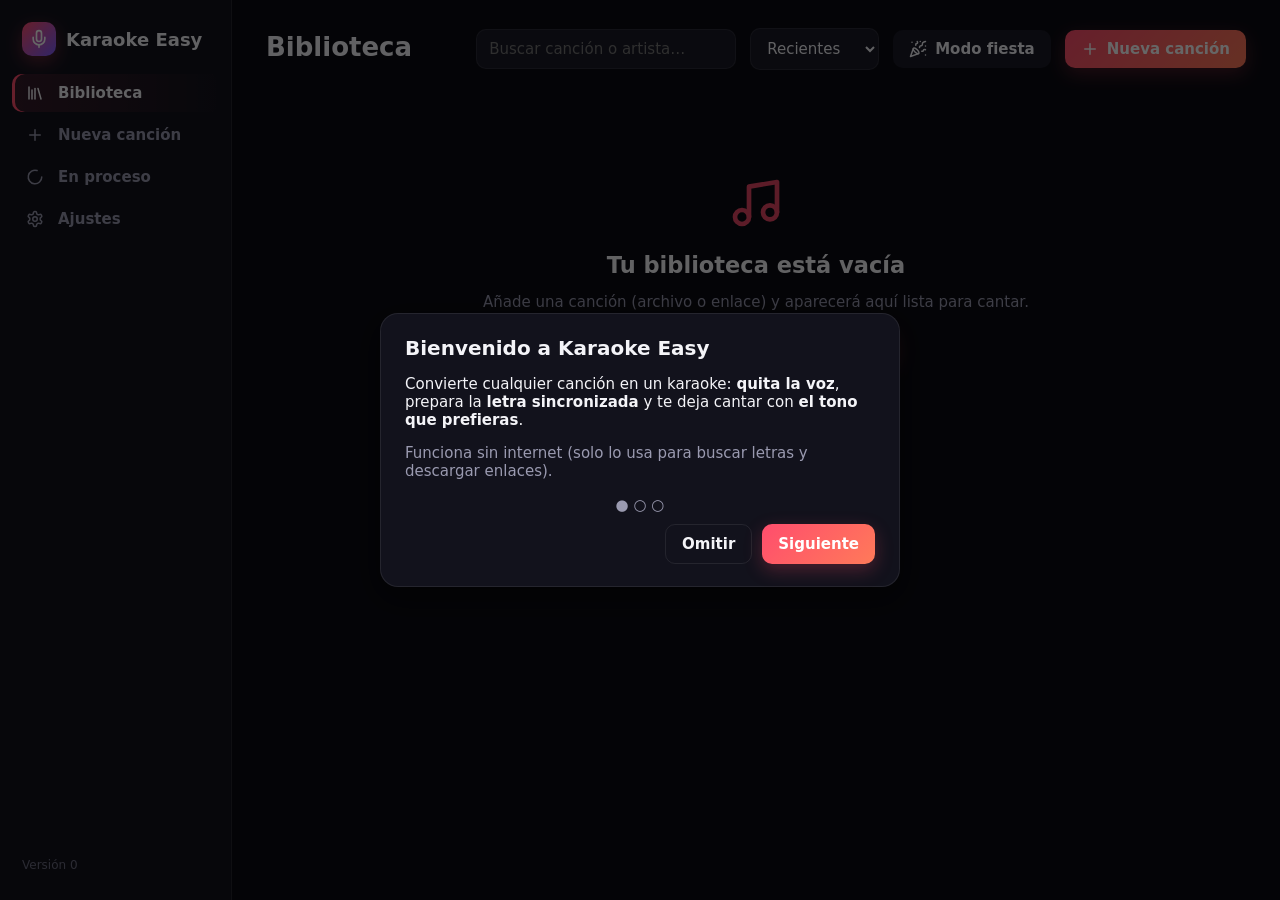
==== ui/index.html @ d0eaf3d7 "Cambio de tono con ffmpeg/rubberband en paralelo (segundos, sin archivos rotos), editor de sincronía" ====
<!doctype html>
<html lang="es">
<head>
<meta charset="utf-8">
<meta name="viewport" content="width=device-width,initial-scale=1">
<title>Karaoke Easy</title>
<link rel="stylesheet" href="style.css">
</head>
<body>
<div class="app">
  <aside class="side">
    <div class="logo"><div class="mark"><i data-icon="mic" data-size="20"></i></div><span class="lbl">Karaoke Easy</span></div>
    <nav class="nav">
      <button data-view="library" class="on"><span class="ico"><i data-icon="library"></i></span><span class="lbl">Biblioteca</span></button>
      <button data-view="new"><span class="ico"><i data-icon="plus"></i></span><span class="lbl">Nueva canción</span></button>
      <button data-view="jobs"><span class="ico"><i data-icon="loader-circle"></i></span><span class="lbl">En proceso</span><span class="badge" id="jobsBadge" hidden>0</span></button>
      <button data-view="settings"><span class="ico"><i data-icon="settings"></i></span><span class="lbl">Ajustes</span></button>
    </nav>
    <div class="update" id="updateBox"></div>
    <div class="foot">Versión <span id="ver">—</span></div>
  </aside>

  <main>
    <!-- BIBLIOTECA -->
    <section class="view on" id="v-library">
      <div class="head">
        <div class="grow"><h1>Biblioteca</h1><p class="sub" id="libCount"></p></div>
        <input class="field search" id="libSearch" placeholder="Buscar canción o artista…">
        <select class="field" id="libSort"><option value="recent">Recientes</option><option value="title">Título A–Z</option><option value="artist">Artista A–Z</option></select>
        <button class="btn" id="partyBtn" title="Cantar varias canciones seguidas"><i data-icon="party-popper"></i> Modo fiesta</button>
        <button class="btn pri" data-go="new"><i data-icon="plus"></i> Nueva canción</button>
      </div>
      <div class="tabs" id="libTabs"></div>
      <div class="grid" id="libGrid"></div>
      <div class="empty" id="libEmpty" hidden>
        <div class="big"><i data-icon="music" data-size="56"></i></div><h2>Tu biblioteca está vacía</h2>
        <p>Añade una canción (archivo o enlace) y aparecerá aquí lista para cantar.</p>
        <button class="btn pri" data-go="new"><i data-icon="plus"></i> Añadir mi primera canción</button>
      </div>
    </section>

    <!-- NUEVA CANCIÓN -->
    <section class="view" id="v-new">
      <div class="head"><div class="grow"><h1>Nueva canción</h1><p class="sub">Arrastra archivos, elígelos o pega enlaces. Puedes añadir varias a la vez.</p></div></div>
      <div class="drop" id="drop">
        <div class="big"><i data-icon="upload" data-size="46"></i></div>
        <h2>Arrastra aquí tus canciones</h2>
        <div class="sub">MP3, MP4, WAV, M4A, FLAC… o <u>haz clic para elegir</u></div>
      </div>
      <div class="or">o pega enlaces (uno por línea)</div>
      <div class="row"><textarea class="field links" id="links" placeholder="https://www.youtube.com/watch?v=…"></textarea></div>
      <div class="row" style="margin-top:8px"><button class="btn sm" id="addLinks">Añadir enlaces</button><input class="field" id="pathIn" placeholder="…o ruta de archivo" style="flex:1;display:none"></div>
      <div class="queue" id="queue"></div>

      <details class="adv" id="adv">
        <summary>Opciones</summary>
        <div class="opts">
          <div class="opt"><label>Tono del karaoke</label>
            <div class="stepper"><button class="btn sm" id="stDown">−</button><span class="v" id="stV">Original</span><button class="btn sm" id="stUp">+</button></div>
            <div class="sub" style="font-size:12px">También puedes cambiarlo en vivo al cantar.</div></div>
          <div class="opt"><label>Idioma de la letra</label>
            <select class="field" id="optLang"><option value="">Automático</option><option value="es">Español</option><option value="en">Inglés</option><option value="pt">Portugués</option><option value="it">Italiano</option><option value="fr">Francés</option><option value="de">Alemán</option></select></div>
          <div class="opt"><label>Video</label>
            <label class="switch"><input type="checkbox" id="optVideoBg" checked> Usar el video original de fondo</label>
            <label class="switch" style="margin-top:8px"><input type="checkbox" id="optGuide" checked> Incluir pista con voz en el MP4</label></div>
        </div>
        <div class="opt" id="lyrOpt" style="padding-bottom:16px"><label>Letra (opcional — si la dejas vacía se busca sola)</label>
          <div class="row"><input class="field" id="lyArtist" placeholder="Artista" style="flex:1"><input class="field" id="lyTitle" placeholder="Canción" style="flex:1"><button class="btn sm" id="lySearch">Buscar letra</button></div>
          <div class="lyrres" id="lyRes"></div>
          <textarea class="field lyr" id="lyText" placeholder="…o pega aquí la letra" style="margin-top:8px"></textarea>
          <div class="sub" style="font-size:12px" id="lyNote">Solo se aplica cuando procesas una sola canción.</div>
        </div>
      </details>
      <div class="banner" id="needModels" hidden><i data-icon="circle-alert"></i> <span>Antes de crear karaokes hay que descargar los componentes de procesamiento (una sola vez).</span> <button class="btn sm pri" data-go="settings">Ir a Ajustes</button></div>
      <div class="cta"><button class="btn ghost" id="clearQ">Vaciar</button><button class="btn pri" id="create" disabled>Crear karaoke</button></div>
    </section>

    <!-- EN PROCESO -->
    <section class="view" id="v-jobs">
      <div class="head"><div class="grow"><h1>En proceso</h1><p class="sub">Puedes seguir usando la app mientras se preparan tus canciones.</p></div>
        <button class="btn ghost sm" id="clearJobs">Limpiar terminados</button></div>
      <div class="jobs" id="jobsList"></div>
      <div class="empty" id="jobsEmpty"><div class="big"><i data-icon="sparkles" data-size="52"></i></div><h2>Nada en proceso</h2><p>Las canciones que añadas aparecerán aquí mientras se preparan.</p>
        <button class="btn pri" data-go="new"><i data-icon="plus"></i> Nueva canción</button></div>
    </section>

    <!-- AJUSTES -->
    <section class="view" id="v-settings">
      <div class="head"><div class="grow"><h1>Ajustes</h1></div></div>
      <div class="settings">
        <div class="set"><div class="t">Carpeta de salida<span id="sOutTxt">Donde se guardan los videos y pistas</span></div>
          <input class="field" id="sOut" style="width:340px"><button class="btn sm" id="sOutPick">Elegir…</button><button class="btn sm" id="sOutOpen">Abrir</button></div>
        <div class="set"><div class="t">Idioma por defecto de la letra<span>Automático detecta el idioma de cada canción</span></div>
          <select class="field" id="sLang"><option value="">Automático</option><option value="es">Español</option><option value="en">Inglés</option><option value="pt">Portugués</option><option value="it">Italiano</option><option value="fr">Francés</option><option value="de">Alemán</option></select></div>
        <div class="set"><div class="t">Calidad del video<span>720p crea archivos más livianos y más rápido</span></div>
          <select class="field" id="sQuality"><option value="1080">1080p</option><option value="720">720p</option></select></div>
        <div class="set"><div class="t">Video original de fondo<span>Si la canción es un video, usarlo (desenfocado) como fondo</span></div>
          <label class="switch"><input type="checkbox" id="sVideoBg"></label></div>
        <div class="set"><div class="t">Pista con voz en el MP4<span>Segunda pista de audio para reproductores externos</span></div>
          <label class="switch"><input type="checkbox" id="sGuide"></label></div>
        <div class="set"><div class="t">Descargas de YouTube: usar la sesión de mi navegador<span>Si YouTube pide “verificar que no eres un robot”. Ten YouTube abierto con tu cuenta en ese navegador. Firefox es el más compatible.</span></div>
          <select class="field" id="sCookies"><option value="">No usar</option><option value="firefox">Firefox</option><option value="edge">Edge</option><option value="chrome">Chrome</option><option value="brave">Brave</option></select></div>
        <div class="set"><div class="t">Tema<span>Claro u oscuro</span></div>
          <select class="field" id="sTheme"><option value="dark">Oscuro</option><option value="light">Claro</option></select></div>
        <div class="set"><div class="t">Componentes de procesamiento<span id="sModels">Comprobando…</span>
            <div class="pbar" id="mBar" style="margin-top:8px;display:none"><i></i></div></div>
          <button class="btn sm" id="sModelsBtn" hidden><i data-icon="download" data-size="15"></i> Descargar (≈1,2 GB)</button></div>
        <div class="set"><div class="t">Diagnóstico<span>Registro de lo que hace el programa, para reportar problemas</span></div>
          <button class="btn sm" id="sDiag">Ver registro</button><button class="btn sm" id="sDiagCopy">Copiar</button></div>
        <div class="set"><div class="t">Acerca de<span id="sAbout">Karaoke Easy</span></div><button class="btn sm" id="sUpd">Buscar actualizaciones</button></div>
      </div>
    </section>
  </main>
</div>

<!-- REPRODUCTOR -->
<div id="player">
  <div id="stage"><video id="bgvideo" muted playsinline preload="auto"></video></div>
  <div id="ptitle"><h1 id="t1"></h1><h2 id="t2"></h2></div>
  <canvas id="notes"></canvas>
  <div id="scoreBox"><div class="sub">Puntuación</div><b id="scoreV">0</b><span id="scoreHint"></span></div>
  <div id="recTag"><span class="recdot"></span> Grabando <span id="recTime">0:00</span></div>
  <div id="lyrics"><div id="wait"></div><div id="dots"></div><div class="line" id="L0"></div><div class="line next" id="L1"></div></div>
  <div id="ptop"><button class="pb" id="back"><i data-icon="arrow-left"></i> Biblioteca</button>
    <span class="partyTag" id="partyTag" hidden><i data-icon="party-popper" data-size="14"></i> <span id="partyPos"></span></span>
    <button class="pb" id="partySkip" hidden title="Siguiente canción"><i data-icon="skip-forward"></i></button>
    <span style="flex:1"></span>
    <button class="pb" id="styleBtn" title="Estilo de la letra"><i data-icon="type"></i></button>
    <button class="pb" id="screen2Btn" title="Letra en una segunda pantalla (TV o proyector)"><i data-icon="monitor"></i></button><button class="pb" id="listBtn" title="Lista de versos (L)"><i data-icon="list-music"></i> Letra</button><button class="pb" id="editBtn" title="Ajustar sincronía (E)"><i data-icon="pencil"></i> Ajustar</button><button class="pb" id="fsBtn" title="Pantalla completa (F)"><i data-icon="maximize"></i></button></div>
  <div id="edit">
    <div class="ehead"><b><i data-icon="pencil" data-size="15"></i> Ajustar sincronía</b><span id="editInfo" class="einfo">sin cambios</span><button class="pb ic" id="editClose" title="Cerrar (E)"><i data-icon="x" data-size="15"></i></button></div>
    <div class="ecur"><small>Verso actual</small><div id="eCurTxt">—</div></div>
    <div class="erow"><span>Este verso</span><button class="pb" id="eLm" title="Antes (,)">−0,05 s</button><button class="pb" id="eLp" title="Después (.)">+0,05 s</button></div>
    <div class="erow"><span>Toda la letra</span><button class="pb" id="eAm" title="Antes (Shift+,)">−0,05 s</button><button class="pb" id="eAp" title="Después (Shift+.)">+0,05 s</button></div>
    <button class="pb etap" id="eTap" title="Enter">↵ Aquí empieza el verso siguiente</button>
    <p class="ehint">Reproduce la canción y pulsa <kbd>Enter</kbd> justo cuando empiece cada verso. O usa los botones <b>−/+</b> en la lista de la derecha.</p>
    <div class="erow"><button class="pb pri" id="saveBtn"><i data-icon="save" data-size="14"></i> Guardar</button><button class="pb" id="undoBtn"><i data-icon="undo-2" data-size="14"></i> Deshacer</button></div>
  </div>
  <div id="side"><div class="shead"><h3>Letra</h3><button class="pb ic" id="sideClose" title="Ocultar (L)"><i data-icon="x" data-size="15"></i></button></div><div id="lineList"></div></div>
  <div id="stylePop" class="pop">
    <label>Tamaño de la letra</label><input type="range" id="lyrSize" min="70" max="150" value="100">
    <label>Tipografía</label><select class="field" id="lyrFont">
      <option value="">Moderna</option><option value="Georgia, 'Times New Roman', serif">Clásica</option>
      <option value="Bahnschrift, 'Arial Narrow', sans-serif">Condensada</option><option value="'Comic Sans MS', 'Segoe Print', cursive">Divertida</option>
      <option value="Consolas, 'Courier New', monospace">Máquina de escribir</option></select>
    <label>Color al cantar</label><div class="swatches" id="lyrColors"></div>
  </div>
  <div id="result"><div class="nbox"><div class="sub">Tu puntuación</div><div class="bigscore" id="resScore">0</div><h2 id="resMsg"></h2>
    <div class="row" style="justify-content:center;gap:10px"><button class="btn pri" id="resAgain"><i data-icon="rotate-ccw"></i> Otra vez</button><button class="btn" id="resClose">Cerrar</button></div></div></div>
  <div id="nextUp"><div class="nbox">
    <div class="sub">Siguiente canción</div><h1 id="nuTitle"></h1><h2 id="nuArtist"></h2>
    <div class="ring"><span id="nuCount">8</span></div>
    <div class="row" style="justify-content:center;gap:10px"><button class="btn pri" id="nuGo"><i data-icon="play"></i> Cantar ahora</button>
      <button class="btn" id="nuSkip"><i data-icon="skip-forward"></i> Saltar</button><button class="btn ghost" id="nuEnd">Terminar fiesta</button></div>
  </div></div>
  <div id="pbar">
    <div id="seekwrap"><div id="marks"></div><div id="ab"></div><input id="seek" type="range" min="0" max="1000" value="0" step="1"></div>
    <div class="prow">
      <button class="pb" id="play" title="Reproducir / pausa (Espacio)"></button>
      <span id="time">0:00 / 0:00</span>
      <div class="grp" title="Volumen de la voz original (V)"><label><i data-icon="mic" data-size="15"></i> Voz</label><input id="voice" type="range" min="0" max="100" value="0" style="width:130px"><span class="val" id="voiceV">0 %</span></div>
      <div class="grp" title="Tono (+ / −)"><label><i data-icon="music-2" data-size="15"></i> Tono</label><button class="pb" id="pDown">−</button><span class="val" id="pitchV">0</span><button class="pb" id="pUp">+</button></div>
      <div class="grp" title="Velocidad ([ / ])"><label><i data-icon="gauge" data-size="15"></i> Velocidad</label><button class="pb" id="sDown">−</button><span class="val" id="speedV">100 %</span><button class="pb" id="sUp">+</button></div>
      <div class="grp" title="Repetir tramo: A inicio, B fin, Esc quita"><label><i data-icon="repeat" data-size="15"></i></label><button class="pb" id="aBtn">A</button><button class="pb" id="bBtn">B</button><button class="pb" id="abClear" title="Quitar tramo"><i data-icon="x" data-size="15"></i></button></div>
      <div class="grp"><label><i data-icon="volume-2" data-size="15"></i></label><input id="vol" type="range" min="0" max="100" value="100" style="width:90px"></div>
    </div>
    <div class="prow" style="margin-top:8px">
      <div class="grp" title="Tu micrófono por los parlantes, con eco (usa audífonos para evitar acoples)">
        <button class="pb" id="micBtn"><i data-icon="mic-off" data-size="15"></i> Micrófono</button>
        <label>Vol</label><input id="micVol" type="range" min="0" max="150" value="90" style="width:80px">
        <label title="Más bajo = ignora más ruido de fondo (puntuación)">Sensib.</label><input id="micSens" type="range" min="0" max="100" value="50" style="width:70px" title="Sensibilidad del micrófono para la puntuación: bájala si detecta ruido">
        <label>Eco</label><input id="echo" type="range" min="0" max="100" value="35" style="width:80px"></div>
      <button class="pb" id="scoreBtn" title="Línea de notas y puntuación de afinación (necesita el micrófono)"><i data-icon="award" data-size="15"></i> Puntuación</button>
      <button class="pb" id="recBtn" title="Grabar tu interpretación (pista + tu voz)"><i data-icon="circle-dot" data-size="15"></i> Grabar</button>
    </div>
    <div id="help">Espacio play/pausa · V voz · ↑↓ volumen de voz · ←→ ±5 s · +/− tono · [ ] velocidad · A/B repetir · F pantalla completa · L letra · E ajustar · Esc salir</div>
  </div>
</div>
<div id="loading"><div class="spin"></div><span id="loadingTxt">Cargando…</span></div>
<div id="splash"><div class="mark big"><i data-icon="mic" data-size="44"></i></div><h1>Karaoke Easy</h1><div class="spin"></div><p id="splashTxt">Iniciando…</p></div>
<div class="modal" id="modal"><div class="box"><h2 id="mTitle"></h2><div id="mBody"></div><div class="cta" id="mBtns"></div></div></div>
<div id="toasts"></div>
<script src="icons.js"></script>
<script src="app.js"></script>
<script src="player.js"></script>
</body>
</html>
---- ui/style.css ----
:root{
  --bg:#0b0b12;--panel:#12121c;--panel2:#191926;--line:#ffffff14;--txt:#f4f4f8;--mut:#9a9ab0;--dim:#6b6b80;
  --acc:#ff4d6d;--acc2:#7c5cff;--ok:#2ecc8f;--warn:#ffb547;--err:#ff5b5b;
  --hue:330;--sung:hsl(calc(var(--hue) + 180) 95% 62%);
  --r:14px;--sh:0 10px 30px #0007;
  font-synthesis:none;color-scheme:dark;
}
:root[data-theme="light"]{--bg:#f4f4f8;--panel:#ffffff;--panel2:#eef0f5;--line:#0000001a;--txt:#15151e;--mut:#5c5c70;--dim:#8a8a9c;--sh:0 10px 30px #0002;color-scheme:light}
*{box-sizing:border-box}
html,body{margin:0;height:100%;background:var(--bg);color:var(--txt);font-family:"Segoe UI Variable","Segoe UI",system-ui,-apple-system,Roboto,Arial,sans-serif;font-size:15px;overflow:hidden;user-select:none}
input,textarea,select,button{font:inherit;color:inherit}
input,textarea,select{user-select:text}
a{color:var(--acc)}
::-webkit-scrollbar{width:10px;height:10px}::-webkit-scrollbar-thumb{background:#ffffff22;border-radius:10px;border:2px solid transparent;background-clip:padding-box}
.app{display:grid;grid-template-columns:232px 1fr;height:100%}
/* ---------- barra lateral ---------- */
.side{background:var(--panel);border-right:1px solid var(--line);display:flex;flex-direction:column;padding:18px 12px}
.logo{display:flex;align-items:center;gap:10px;font-weight:800;font-size:18px;padding:4px 10px 18px}
.logo .mark{width:34px;height:34px;border-radius:10px;background:linear-gradient(135deg,var(--acc),var(--acc2));display:grid;place-items:center;font-size:18px;box-shadow:0 6px 18px #ff4d6d55}
.nav{display:flex;flex-direction:column;gap:4px}
.nav button{all:unset;display:flex;align-items:center;gap:12px;padding:10px 12px;border-radius:10px;color:var(--mut);cursor:pointer;font-weight:600;transition:background .15s,color .15s}
.nav button:hover{background:var(--panel2);color:var(--txt)}
.nav button.on{background:linear-gradient(90deg,#ff4d6d26,transparent);color:var(--txt);box-shadow:inset 3px 0 0 var(--acc)}
.nav .ico{width:22px;text-align:center;font-size:17px}
.badge{margin-left:auto;background:var(--acc);color:#fff;border-radius:20px;font-size:12px;padding:1px 8px;min-width:22px;text-align:center}
.side .foot{margin-top:auto;color:var(--dim);font-size:12px;padding:10px}
.update{display:none;margin:10px 4px;padding:10px 12px;border-radius:10px;background:#7c5cff22;border:1px solid #7c5cff55;font-size:13px;cursor:pointer}
/* ---------- vistas ---------- */
main{overflow:auto;position:relative}
.view{display:none;padding:28px 34px 60px;max-width:1400px;margin:0 auto;animation:fade .2s ease}
.view.on{display:block}
@keyframes fade{from{opacity:0;transform:translateY(4px)}to{opacity:1;transform:none}}
h1{font-size:26px;margin:0}
.sub{color:var(--mut);margin:4px 0 0}
.head{display:flex;align-items:center;gap:14px;flex-wrap:wrap;margin-bottom:22px}
.head .grow{flex:1}
.btn{border:0;border-radius:10px;padding:10px 16px;font-weight:700;cursor:pointer;background:var(--panel2);transition:transform .08s,filter .15s,background .15s;display:inline-flex;align-items:center;gap:8px}
.btn:hover{filter:brightness(1.15)}.btn:active{transform:scale(.98)}
.btn.pri{background:linear-gradient(135deg,var(--acc),#ff7a59);color:#fff;box-shadow:0 6px 18px #ff4d6d40}
.btn.ghost{background:transparent;border:1px solid var(--line)}
.btn.sm{padding:6px 11px;font-size:13px;border-radius:8px}
.btn:disabled{opacity:.45;cursor:default;filter:none}
.field{background:var(--panel2);border:1px solid var(--line);border-radius:10px;padding:10px 12px;outline:none;transition:border .15s}
.field:focus{border-color:var(--acc)}
.search{min-width:260px}
/* ---------- biblioteca ---------- */
.grid{display:grid;grid-template-columns:repeat(auto-fill,minmax(210px,1fr));gap:18px}
.card{background:var(--panel);border-radius:var(--r);overflow:hidden;cursor:pointer;position:relative;transition:transform .15s,box-shadow .15s;border:1px solid var(--line)}
.card:hover{transform:translateY(-3px);box-shadow:var(--sh)}
.cover{aspect-ratio:16/10;background-size:cover;background-position:center;position:relative;display:grid;place-items:center}
.cover .ini{font-size:42px;font-weight:900;color:#ffffffd0;text-shadow:0 4px 18px #0006}
.cover .playo{position:absolute;inset:0;display:grid;place-items:center;background:#0006;opacity:0;transition:opacity .15s}
.card:hover .playo{opacity:1}
.playo span{width:54px;height:54px;border-radius:50%;background:var(--acc);display:grid;place-items:center;font-size:22px;box-shadow:0 6px 20px #0008;color:#fff}
.meta{padding:12px 14px}
.meta b{display:block;white-space:nowrap;overflow:hidden;text-overflow:ellipsis}
.meta span{color:var(--mut);font-size:13px;white-space:nowrap;overflow:hidden;text-overflow:ellipsis;display:block}
.chips{display:flex;gap:6px;margin-top:8px}
.chip{font-size:12px;background:var(--panel2);border-radius:6px;padding:2px 8px;color:var(--mut)}
.more{position:absolute;top:8px;right:8px;width:30px;height:30px;border-radius:8px;background:#000a;border:0;color:#fff;cursor:pointer;opacity:0;transition:opacity .15s}
.card:hover .more{opacity:1}
.menu{position:fixed;z-index:50;background:var(--panel2);border:1px solid var(--line);border-radius:10px;box-shadow:var(--sh);padding:6px;min-width:190px}
.menu button{all:unset;display:block;width:100%;box-sizing:border-box;padding:8px 12px;border-radius:7px;cursor:pointer}
.menu button:hover{background:#ffffff14}
.empty{text-align:center;padding:70px 20px;color:var(--mut)}
.empty .big{font-size:58px;margin-bottom:10px}
.empty h2{color:var(--txt);margin:0 0 6px}
/* ---------- nueva canción ---------- */
.drop{border:2px dashed #ffffff30;border-radius:18px;padding:44px 20px;text-align:center;cursor:pointer;transition:border-color .15s,background .15s;background:var(--panel)}
.drop:hover,.drop.over{border-color:var(--acc);background:#ff4d6d0d}
.drop .big{font-size:46px}
.drop h2{margin:6px 0 4px}
.or{display:flex;align-items:center;gap:12px;color:var(--dim);margin:18px 0}
.or::before,.or::after{content:"";flex:1;height:1px;background:var(--line)}
.links{width:100%;min-height:74px;resize:vertical}
.queue{display:flex;flex-direction:column;gap:8px;margin:18px 0}
.qi{display:flex;align-items:center;gap:12px;background:var(--panel);border:1px solid var(--line);border-radius:10px;padding:10px 12px}
.qi .n{flex:1;overflow:hidden;text-overflow:ellipsis;white-space:nowrap}
.qi .x{border:0;background:transparent;color:var(--mut);cursor:pointer;font-size:16px}
details.adv{background:var(--panel);border:1px solid var(--line);border-radius:var(--r);padding:4px 16px;margin:14px 0}
details.adv summary{cursor:pointer;padding:12px 0;font-weight:700;list-style:none}
details.adv summary::before{content:"▸ ";color:var(--mut)}details.adv[open] summary::before{content:"▾ "}
.opts{display:grid;grid-template-columns:repeat(auto-fit,minmax(260px,1fr));gap:16px;padding:6px 0 16px}
.opt label{display:block;color:var(--mut);font-size:13px;margin-bottom:6px}
.stepper{display:flex;align-items:center;gap:8px}
.stepper .v{min-width:90px;text-align:center;font-weight:700}
.switch{display:flex;align-items:center;gap:10px;cursor:pointer}
.switch input{appearance:none;width:42px;height:24px;border-radius:20px;background:#ffffff26;position:relative;cursor:pointer;transition:background .15s;margin:0}
.switch input::after{content:"";position:absolute;top:3px;left:3px;width:18px;height:18px;border-radius:50%;background:#fff;transition:left .15s}
.switch input:checked{background:var(--acc)}.switch input:checked::after{left:21px}
.lyr{width:100%;min-height:120px;resize:vertical;font-family:inherit}
.lyrres{display:flex;flex-direction:column;gap:6px;margin-top:8px;max-height:200px;overflow:auto}
.lyrres button{all:unset;padding:8px 10px;border-radius:8px;background:var(--panel2);cursor:pointer;font-size:13px}
.lyrres button:hover{outline:1px solid var(--acc)}
.cta{display:flex;justify-content:flex-end;gap:10px;margin-top:10px}
/* ---------- en proceso ---------- */
.jobs{display:flex;flex-direction:column;gap:14px}
.job{background:var(--panel);border:1px solid var(--line);border-radius:var(--r);padding:16px 18px}
.job .top{display:flex;align-items:center;gap:12px}
.job .top .t{flex:1;min-width:0}
.job .top b{display:block;white-space:nowrap;overflow:hidden;text-overflow:ellipsis}
.job .top span{color:var(--mut);font-size:13px}
.steps{display:flex;align-items:center;margin:16px 0 12px}
.st{display:flex;flex-direction:column;align-items:center;gap:6px;flex:0 0 auto;width:96px;font-size:12px;color:var(--dim);text-align:center}
.st .dot{width:22px;height:22px;border-radius:50%;border:2px solid #ffffff30;display:grid;place-items:center;font-size:11px;transition:all .25s}
.st.done{color:var(--mut)}.st.done .dot{background:var(--ok);border-color:var(--ok);color:#002}
.st.cur{color:var(--txt);font-weight:700}.st.cur .dot{border-color:var(--acc);box-shadow:0 0 0 4px #ff4d6d33;animation:pulse 1.4s infinite}
@keyframes pulse{50%{box-shadow:0 0 0 8px #ff4d6d11}}
.conn{flex:1;height:2px;background:#ffffff1f;margin-bottom:22px;min-width:12px}.conn.done{background:var(--ok)}
.pbar{height:8px;border-radius:8px;background:#ffffff14;overflow:hidden}
.pbar i{display:block;height:100%;width:0;background:linear-gradient(90deg,var(--acc),var(--acc2));transition:width .6s ease;border-radius:8px}
.pinfo{display:flex;justify-content:space-between;color:var(--mut);font-size:13px;margin-top:8px}
.job.done .pbar i{background:var(--ok)}.job.error .pbar i{background:var(--err)}
.state{font-size:12px;border-radius:20px;padding:3px 10px;background:var(--panel2);color:var(--mut)}
.state.done{background:#2ecc8f22;color:var(--ok)}.state.error{background:#ff5b5b22;color:var(--err)}.state.running{background:#ff4d6d22;color:var(--acc)}
.errmsg{color:var(--err);font-size:13px;margin-top:10px}
pre.log{background:#0006;border-radius:10px;padding:10px;max-height:220px;overflow:auto;font-size:12px;color:var(--mut);white-space:pre-wrap;user-select:text}
/* ---------- ajustes ---------- */
.settings{display:flex;flex-direction:column;gap:14px;max-width:760px}
.set{background:var(--panel);border:1px solid var(--line);border-radius:var(--r);padding:16px 18px;display:flex;align-items:center;gap:16px}
.set .t{flex:1}.set .t span{display:block;color:var(--mut);font-size:13px;margin-top:2px}
.row{display:flex;gap:8px;align-items:center}
/* ---------- toast ---------- */
#toasts{position:fixed;right:20px;bottom:20px;display:flex;flex-direction:column;gap:10px;z-index:100}
.toast{background:var(--panel2);border:1px solid var(--line);border-left:4px solid var(--acc);border-radius:10px;padding:12px 16px;box-shadow:var(--sh);min-width:260px;max-width:380px;animation:fade .2s}
.toast.ok{border-left-color:var(--ok)}.toast.err{border-left-color:var(--err)}
/* ---------- reproductor ---------- */
#player{position:fixed;inset:0;z-index:40;display:none;background:#07070c;color:#fff}
#player.on{display:block}
#stage{position:absolute;inset:0;background:radial-gradient(120% 90% at 20% 10%,hsl(var(--hue) 60% 14%),hsl(calc(var(--hue) + 40) 70% 6%))}
#stage::after{content:"";position:absolute;inset:0;background:radial-gradient(40% 40% at 80% 30%,hsl(calc(var(--hue) + 90) 80% 40% / .25),transparent 70%),radial-gradient(35% 35% at 15% 80%,hsl(calc(var(--hue) - 40) 80% 45% / .22),transparent 70%);animation:drift 18s ease-in-out infinite alternate}
@keyframes drift{to{transform:translate(-3%,2%) scale(1.06)}}
#bgvideo{position:absolute;inset:0;width:100%;height:100%;object-fit:cover;filter:blur(6px) brightness(.45) saturate(.85);display:none}
#lyrics{position:absolute;left:0;right:0;top:22%;text-align:center;z-index:2;padding:0 4vw}
.line{font-weight:800;font-size:clamp(28px,5.2vw,78px);line-height:1.15;margin:.25em 0;filter:drop-shadow(0 3px 0 #000b) drop-shadow(0 0 14px #0009);min-height:1.15em}
.line.next{font-size:clamp(20px,3.4vw,50px);opacity:.55}
.w{display:inline-block;margin:0 .14em;background:linear-gradient(90deg,var(--sung) 0 calc(var(--p,0)*100%),#fff calc(var(--p,0)*100%) 100%);-webkit-background-clip:text;background-clip:text;color:transparent}
#dots{height:1.2em;font-size:clamp(22px,3vw,44px);letter-spacing:.35em}
.pd{display:inline-block;color:#fff;opacity:.9}.pd.on{color:var(--sung);text-shadow:0 0 12px var(--sung)}
#wait{font-size:clamp(14px,1.6vw,22px);color:#b9b9c9;height:1.4em}
#ptitle{position:absolute;top:34%;left:0;right:0;text-align:center;z-index:2;transition:opacity .6s}
#ptitle h1{font-size:clamp(30px,5vw,72px)}#ptitle h2{margin:.2em 0 0;font-weight:500;color:#b9b9c9;font-size:clamp(18px,2.4vw,34px)}
#ptop{position:absolute;top:0;left:0;right:0;z-index:5;padding:14px 18px;display:flex;gap:10px;background:linear-gradient(#000a,transparent);transition:opacity .4s}
#pbar{position:absolute;left:0;right:0;bottom:0;z-index:5;background:linear-gradient(transparent,rgba(10,10,18,.85) 30%);padding:28px 18px 14px;transition:opacity .4s}
#player.idle #pbar,#player.idle #ptop,#player.idle #side{opacity:0}#player.idle{cursor:none}
#seekwrap{position:relative;height:22px;margin-bottom:8px}
#seek{width:100%;margin:0;position:absolute;top:4px;accent-color:var(--sung)}
#marks{position:absolute;left:0;right:0;top:0;height:6px;pointer-events:none}#marks i{position:absolute;top:0;width:2px;height:6px;background:#fff6}
#ab{position:absolute;top:2px;height:18px;background:hsl(calc(var(--hue) + 180) 90% 60% / .25);pointer-events:none;display:none;border-left:2px solid var(--sung);border-right:2px solid var(--sung)}
.prow{display:flex;flex-wrap:wrap;gap:10px 16px;align-items:center}
.grp{display:flex;align-items:center;gap:6px;background:#ffffff12;border-radius:10px;padding:5px 9px}
.grp label{color:#b9b9c9;font-size:13px}
.pb{background:#ffffff1a;border:0;border-radius:8px;padding:6px 11px;cursor:pointer;color:#fff}.pb:hover{background:#ffffff33}.pb.on{background:var(--sung);color:#000}
#play{font-size:20px;width:46px}
#time{font-variant-numeric:tabular-nums;color:#b9b9c9;min-width:110px}
.val{min-width:62px;text-align:center;font-variant-numeric:tabular-nums}
input[type=range]{accent-color:var(--sung)}
#side{position:absolute;right:0;top:62px;bottom:150px;border-radius:14px 0 0 14px;width:min(380px,90vw);background:rgba(12,12,20,.85);backdrop-filter:blur(10px);z-index:6;overflow:auto;padding:0 14px 14px;display:none}
#side.open{display:block}#side .li{padding:6px 8px;border-radius:8px;cursor:pointer;font-size:14px}#side .li:hover{background:#ffffff1a}#side .li.cur{background:#ffffff26}
#side .li small{color:#b9b9c9;margin-right:6px;font-variant-numeric:tabular-nums}
#edit{display:none;position:absolute;top:64px;left:16px;z-index:7;background:rgba(12,12,20,.9);backdrop-filter:blur(10px);border:1px solid #ffffff22;border-radius:14px;padding:12px 14px;font-size:13px;width:min(340px,90vw);box-shadow:0 10px 30px #0008}
#edit.open{display:block}#edit kbd{background:#fff2;border-radius:4px;padding:0 5px}
#help{color:#9a9ab0;font-size:12px;margin-top:8px}
#loading{position:fixed;inset:0;display:none;align-items:center;justify-content:center;z-index:60;background:#000a;font-size:18px;color:#fff;gap:12px}
.spin{width:26px;height:26px;border-radius:50%;border:3px solid #ffffff33;border-top-color:var(--acc);animation:sp 1s linear infinite}@keyframes sp{to{transform:rotate(360deg)}}
@media (max-width:820px){.app{grid-template-columns:72px 1fr}.nav button .lbl,.logo .lbl,.side .foot,.update{display:none}.nav button{justify-content:center}.view{padding:20px 16px 60px}}
#player.on ~ #toasts{top:64px;bottom:auto;right:50%;transform:translateX(50%)}
/* ---------- iconos, splash y modal ---------- */
.ic{flex:none;vertical-align:-3px}
.btn .ic,.pb .ic{vertical-align:-3px}
.nav .ico{display:grid;place-items:center}
.drop .big,.empty .big{color:var(--acc);opacity:.9}
#splash{position:fixed;inset:0;z-index:200;background:var(--bg);display:flex;flex-direction:column;align-items:center;justify-content:center;gap:14px;transition:opacity .35s}
#splash.hide{opacity:0;pointer-events:none}
#splash .mark{width:84px;height:84px;border-radius:24px;background:linear-gradient(135deg,var(--acc),var(--acc2));display:grid;place-items:center;color:#fff;box-shadow:0 12px 40px #ff4d6d55;animation:float 2.4s ease-in-out infinite}
@keyframes float{50%{transform:translateY(-6px)}}
#splash h1{font-size:30px;margin:4px 0}#splash p{color:var(--mut);margin:0}
.modal{position:fixed;inset:0;z-index:150;background:#0009;display:none;align-items:center;justify-content:center;padding:20px}
.modal.on{display:flex}
.modal .box{background:var(--panel);border:1px solid var(--line);border-radius:18px;padding:22px 24px;width:min(520px,100%);box-shadow:var(--sh);animation:fade .15s}
.modal h2{margin:0 0 14px;font-size:20px}
.modal label{display:block;color:var(--mut);font-size:13px;margin:10px 0 6px}
.modal .field{width:100%}
.logo .mark{color:#fff}

/* ---------- pestañas, favoritos, listas ---------- */
.tabs{display:flex;gap:8px;flex-wrap:wrap;margin:-6px 0 18px}
.tab{border:1px solid var(--line);background:transparent;border-radius:20px;padding:6px 14px;cursor:pointer;color:var(--mut);font-weight:600;display:inline-flex;align-items:center;gap:6px}
.tab:hover{color:var(--txt);border-color:#ffffff33}
.tab.on{background:var(--txt);color:var(--bg);border-color:var(--txt)}
.tab.add{border-style:dashed}
.fav{position:absolute;right:10px;bottom:12px;border:0;background:transparent;color:var(--dim);cursor:pointer;padding:4px;border-radius:8px}
.fav:hover{color:var(--acc);background:var(--panel2)}
.fav.on{color:var(--acc)}.fav.on svg{fill:currentColor}
.meta{position:relative;padding-right:44px}
.checks{display:flex;flex-direction:column;gap:8px;max-height:300px;overflow:auto;margin-top:6px}
.checks label{display:flex;align-items:center;gap:10px;color:var(--txt);font-size:15px;margin:0;cursor:pointer}
.checks input{width:18px;height:18px;accent-color:var(--acc)}
.radio{display:flex;flex-direction:column;gap:8px}

/* ---------- modo fiesta, estilo de letra, segunda pantalla ---------- */
.line{font-size:calc(clamp(28px,5.2vw,78px) * var(--lyr-scale,1));font-family:var(--lyr-font,inherit)}
.line.next{font-size:calc(clamp(20px,3.4vw,50px) * var(--lyr-scale,1))}
.partyTag{display:inline-flex;align-items:center;gap:6px;background:#ffffff1a;border-radius:20px;padding:4px 12px;font-size:13px}
.pop{position:absolute;top:60px;right:16px;z-index:8;background:rgba(18,18,28,.95);border:1px solid #ffffff22;border-radius:14px;padding:14px 16px;width:280px;display:none;backdrop-filter:blur(10px)}
.pop.open{display:block}.pop label{display:block;color:#b9b9c9;font-size:13px;margin:10px 0 6px}.pop label:first-child{margin-top:0}
.pop input[type=range]{width:100%}.pop .field{width:100%}
.swatches{display:flex;gap:8px;flex-wrap:wrap}
.sw{width:28px;height:28px;border-radius:50%;border:2px solid transparent;cursor:pointer;display:grid;place-items:center;font-size:10px;color:#000}
.sw.on{border-color:#fff;box-shadow:0 0 0 2px #0008}
#nextUp{position:absolute;inset:0;z-index:30;display:none;align-items:center;justify-content:center;background:radial-gradient(circle at 50% 40%,#2a1240ee,#07070cf5)}
#nextUp.on{display:flex}
#nextUp .nbox{text-align:center;animation:fade .3s}
#nextUp h1{font-size:clamp(30px,5vw,64px);margin:8px 0 0}#nextUp h2{color:#b9b9c9;font-weight:500;margin:6px 0 22px}
.ring{width:84px;height:84px;border-radius:50%;margin:0 auto 24px;display:grid;place-items:center;font-size:32px;font-weight:800;
  background:conic-gradient(var(--acc) calc(var(--pc,0)*1%),#ffffff1a 0);position:relative}
.ring::before{content:"";position:absolute;inset:6px;border-radius:50%;background:#160b22}.ring span{position:relative}
body.lyrics-only .app,body.lyrics-only #ptop,body.lyrics-only #pbar,body.lyrics-only #splash{display:none!important}
body.lyrics-only #player{cursor:none}
[hidden]{display:none!important}

/* ---------- micrófono, puntuación y grabación ---------- */
#notes{position:absolute;left:0;right:0;bottom:170px;height:120px;width:100%;z-index:3;display:none;pointer-events:none}
#player.scoring #notes,#player.scoring #scoreBox{display:block}
#scoreBox{position:absolute;top:64px;right:18px;z-index:4;display:none;text-align:right;background:#0007;border-radius:14px;padding:8px 14px}
#scoreBox b{font-size:34px;display:block;line-height:1.1}#scoreBox span{font-size:12px;color:#b9b9c9}
#recTag{position:absolute;top:64px;left:18px;z-index:4;display:none;align-items:center;gap:8px;background:#0008;border-radius:20px;padding:6px 14px;font-weight:700}
#player.recording #recTag{display:flex}
.recdot{width:10px;height:10px;border-radius:50%;background:#ff3b3b;animation:blink 1s infinite}@keyframes blink{50%{opacity:.25}}
#recBtn.on{background:#ff3b3b;color:#fff}
#result{position:absolute;inset:0;z-index:31;display:none;align-items:center;justify-content:center;background:radial-gradient(circle at 50% 40%,#12304aee,#07070cf5)}
#result.on{display:flex}#result .nbox{text-align:center;animation:fade .3s}
.bigscore{font-size:clamp(70px,12vw,150px);font-weight:900;background:linear-gradient(135deg,var(--acc),#ffd23f);-webkit-background-clip:text;background-clip:text;color:transparent;line-height:1}
#result h2{color:#ddd;font-weight:600;margin:8px 0 24px}

.banner{display:flex;align-items:center;gap:10px;background:#ffb54718;border:1px solid #ffb54755;color:var(--txt);border-radius:12px;padding:12px 14px;margin:14px 0}
.banner .ic{color:var(--warn)}.banner span{flex:1}
.updbar{margin:14px 0 6px}

.dl{margin-top:10px;font-size:13px;color:var(--mut);display:block}
.dl .ic{vertical-align:-2px}
.pbar.thin{height:4px;margin-top:6px}
.warnTxt{color:var(--warn)}
.spinning{animation:sp 1s linear infinite}

/* editor de sincronía */
#edit .ehead{display:flex;align-items:center;gap:8px;margin-bottom:10px}#edit .ehead b{display:flex;gap:6px;align-items:center}
#edit .einfo{margin-left:auto;font-size:11px;color:#b9b9c9}#edit .einfo.dirty{color:var(--warn)}
.pb.ic{padding:5px;line-height:0}
#edit .ecur{background:#ffffff10;border-radius:10px;padding:8px 10px;margin-bottom:10px}#edit .ecur small{color:#b9b9c9;font-size:11px}#edit .ecur div{font-weight:600;margin-top:2px}
#edit .erow{display:flex;align-items:center;gap:6px;margin:6px 0}#edit .erow span{flex:1;color:#d0d0dc}
#edit .etap{width:100%;margin:8px 0 4px;padding:10px;background:var(--sung);color:#000;font-weight:700;justify-content:center}
#edit .ehint{color:#b9b9c9;font-size:12px;margin:6px 0 10px;line-height:1.4}
#edit .pb.pri{background:var(--acc);color:#fff}
#side .shead{position:sticky;top:0;display:flex;align-items:center;justify-content:space-between;padding:12px 0 8px;background:inherit;z-index:1}#side .shead h3{margin:0}
#side .li{display:flex;align-items:center;gap:6px}#side .li .tx{flex:1}
#side .li .nb{display:none;gap:2px}#player.editing #side .li .nb{display:flex}
#side .li .nb button{background:#ffffff1a;border:0;color:#fff;border-radius:6px;width:24px;height:22px;cursor:pointer;font-size:13px}#side .li .nb button:hover{background:var(--sung);color:#000}
/* selector tipo opción (modo fiesta) */
.radio{display:flex;flex-direction:column;gap:8px;margin-top:8px}
.opt{display:flex;align-items:center;gap:12px;padding:11px 14px;border-radius:12px;background:#ffffff0d;border:1px solid #ffffff1a;cursor:pointer;transition:.15s}
.opt:hover{background:#ffffff17}.opt input{position:absolute;opacity:0;pointer-events:none}
.opt .dot{width:18px;height:18px;flex:none;border-radius:50%;border:2px solid #ffffff55;display:grid;place-items:center;transition:.15s}
.opt:has(input:checked){border-color:var(--acc);background:#ff4d6d1a}.opt:has(input:checked) .dot{border-color:var(--acc)}
.opt:has(input:checked) .dot::after{content:"";width:8px;height:8px;border-radius:50%;background:var(--acc)}
.opt .n{flex:1}.opt .c{color:var(--dim);font-size:12px;background:#ffffff12;border-radius:20px;padding:2px 9px}
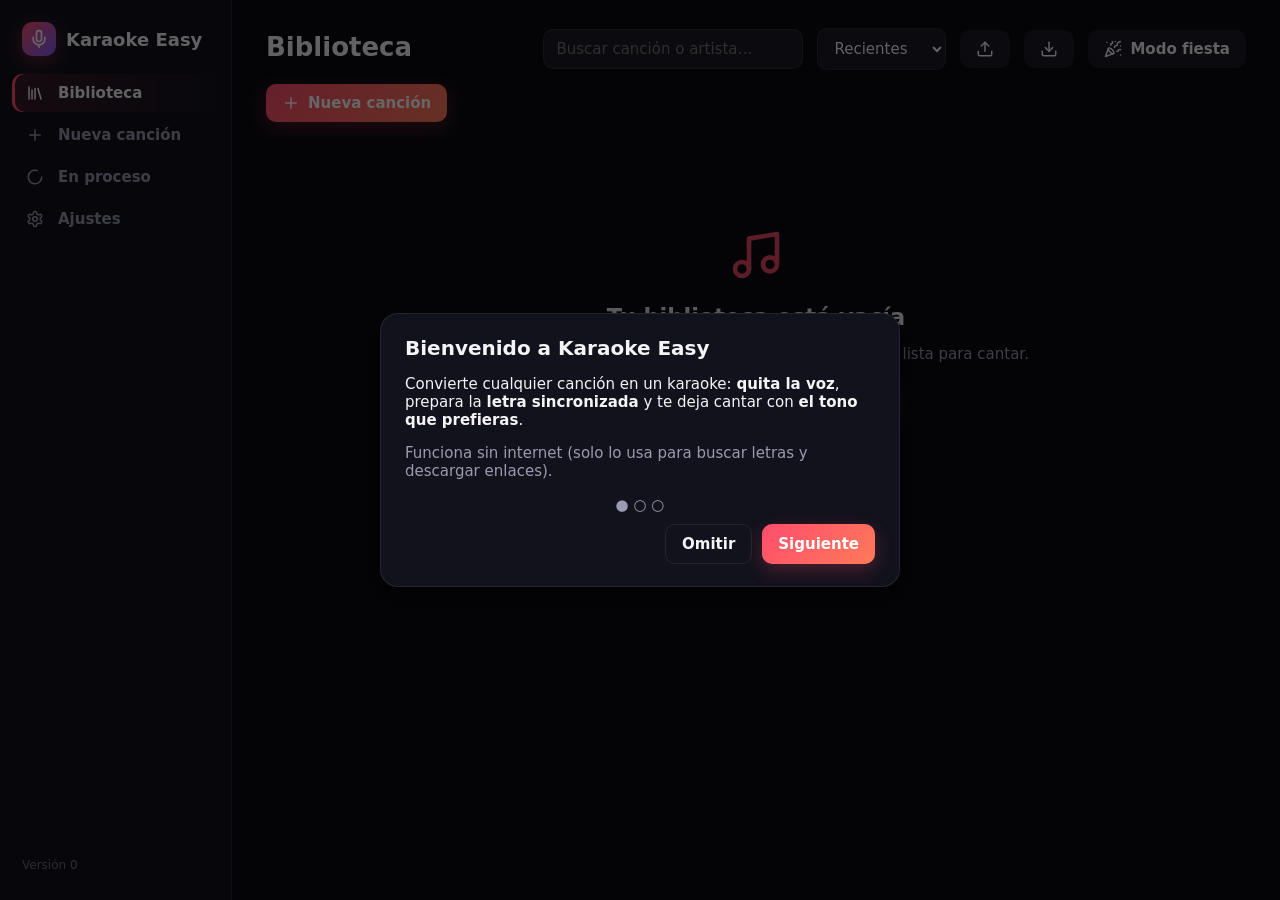
==== commit 8c2a9252: "Exportar e importar canciones en archivos .karaoke (una o varias, con pistas, letra, notas, portada " ====
--- a/ui/index.html
+++ b/ui/index.html
@@ -17,6 +17,7 @@
       <button data-view="settings"><span class="ico"><i data-icon="settings"></i></span><span class="lbl">Ajustes</span></button>
     </nav>
     <div class="update" id="updateBox"></div>
+    <button class="licbadge" id="licBadge" hidden title="Licencia"></button>
     <div class="foot">Versión <span id="ver">—</span></div>
   </aside>
 
@@ -27,6 +28,8 @@
         <div class="grow"><h1>Biblioteca</h1><p class="sub" id="libCount"></p></div>
         <input class="field search" id="libSearch" placeholder="Buscar canción o artista…">
         <select class="field" id="libSort"><option value="recent">Recientes</option><option value="title">Título A–Z</option><option value="artist">Artista A–Z</option></select>
+        <button class="btn" id="importBtn" title="Importar canciones (.karaoke)"><i data-icon="upload"></i></button>
+        <button class="btn" id="exportBtn" title="Exportar las canciones que estás viendo (.karaoke)"><i data-icon="download"></i></button>
         <button class="btn" id="partyBtn" title="Cantar varias canciones seguidas"><i data-icon="party-popper"></i> Modo fiesta</button>
         <button class="btn pri" data-go="new"><i data-icon="plus"></i> Nueva canción</button>
       </div>
@@ -60,8 +63,9 @@
             <div class="sub" style="font-size:12px">También puedes cambiarlo en vivo al cantar.</div></div>
           <div class="opt"><label>Idioma de la letra</label>
             <select class="field" id="optLang"><option value="">Automático</option><option value="es">Español</option><option value="en">Inglés</option><option value="pt">Portugués</option><option value="it">Italiano</option><option value="fr">Francés</option><option value="de">Alemán</option></select></div>
-          <div class="opt"><label>Video</label>
-            <label class="switch"><input type="checkbox" id="optVideoBg" checked> Usar el video original de fondo</label>
+          <div class="opt"><label>Video MP4</label>
+            <label class="switch"><input type="checkbox" id="optMp4"> Crear también un video MP4 <span class="sub" style="font-size:12px">(tarda bastante más; para cantar en la app no hace falta)</span></label>
+            <label class="switch" style="margin-top:8px"><input type="checkbox" id="optVideoBg" checked> Usar el video original de fondo</label>
             <label class="switch" style="margin-top:8px"><input type="checkbox" id="optGuide" checked> Incluir pista con voz en el MP4</label></div>
         </div>
         <div class="opt" id="lyrOpt" style="padding-bottom:16px"><label>Letra (opcional — si la dejas vacía se busca sola)</label>
@@ -88,10 +92,18 @@
     <section class="view" id="v-settings">
       <div class="head"><div class="grow"><h1>Ajustes</h1></div></div>
       <div class="settings">
+        <div class="set"><div class="t">Licencia<span id="sLicState">Comprobando…</span></div>
+          <input class="field" id="sLicKey" placeholder="Clave de licencia" style="width:280px" autocomplete="off" spellcheck="false">
+          <button class="btn sm pri" id="sLicAct">Activar</button>
+          <button class="btn sm" id="sLicCheck" hidden>Verificar</button>
+          <button class="btn sm" id="sLicDeact" hidden>Desactivar este equipo</button>
+          <button class="btn sm ghost" id="sLicBuy">Comprar</button></div>
         <div class="set"><div class="t">Carpeta de salida<span id="sOutTxt">Donde se guardan los videos y pistas</span></div>
           <input class="field" id="sOut" style="width:340px"><button class="btn sm" id="sOutPick">Elegir…</button><button class="btn sm" id="sOutOpen">Abrir</button></div>
         <div class="set"><div class="t">Idioma por defecto de la letra<span>Automático detecta el idioma de cada canción</span></div>
           <select class="field" id="sLang"><option value="">Automático</option><option value="es">Español</option><option value="en">Inglés</option><option value="pt">Portugués</option><option value="it">Italiano</option><option value="fr">Francés</option><option value="de">Alemán</option></select></div>
+        <div class="set"><div class="t">Crear también video MP4<span>Para verlo fuera de la app (TV, YouTube…). Es la parte más lenta del proceso.</span></div>
+          <label class="switch"><input type="checkbox" id="sMp4"></label></div>
         <div class="set"><div class="t">Calidad del video<span>720p crea archivos más livianos y más rápido</span></div>
           <select class="field" id="sQuality"><option value="1080">1080p</option><option value="720">720p</option></select></div>
         <div class="set"><div class="t">Video original de fondo<span>Si la canción es un video, usarlo (desenfocado) como fondo</span></div>
--- a/ui/style.css
+++ b/ui/style.css
@@ -264,3 +264,6 @@
 .opt:has(input:checked){border-color:var(--acc);background:#ff4d6d1a}.opt:has(input:checked) .dot{border-color:var(--acc)}
 .opt:has(input:checked) .dot::after{content:"";width:8px;height:8px;border-radius:50%;background:var(--acc)}
 .opt .n{flex:1}.opt .c{color:var(--dim);font-size:12px;background:#ffffff12;border-radius:20px;padding:2px 9px}
+.licbadge{margin:6px 4px 0;padding:5px 10px;border-radius:20px;border:1px solid var(--line);background:transparent;color:var(--mut);font-size:12px;cursor:pointer;align-self:flex-start}
+.licbadge:hover{color:var(--acc);border-color:var(--acc)}
+@media (max-width:820px){.licbadge{display:none}}
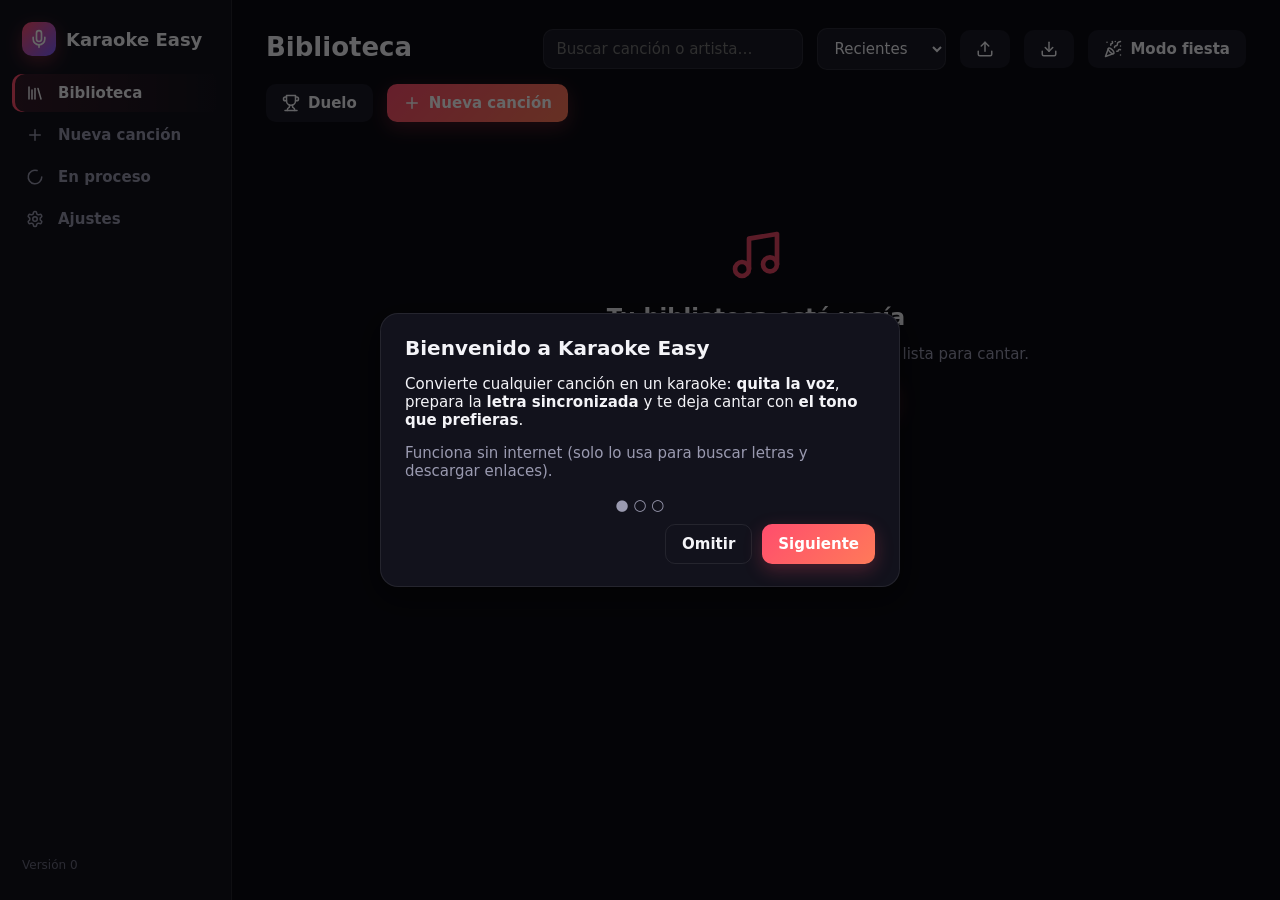
==== commit 62ab35d5: "Teléfono como micrófono (QR + HTTPS local) y duelo por turnos - phonemic.py: servidor HTTPS en la re" ====
--- a/ui/index.html
+++ b/ui/index.html
@@ -31,6 +31,7 @@
         <button class="btn" id="importBtn" title="Importar canciones (.karaoke)"><i data-icon="upload"></i></button>
         <button class="btn" id="exportBtn" title="Exportar las canciones que estás viendo (.karaoke)"><i data-icon="download"></i></button>
         <button class="btn" id="partyBtn" title="Cantar varias canciones seguidas"><i data-icon="party-popper"></i> Modo fiesta</button>
+        <button class="btn" id="duelBtn" title="Duelo por turnos: 2 a 8 jugadores, ranking al final"><i data-icon="trophy"></i> Duelo</button>
         <button class="btn pri" data-go="new"><i data-icon="plus"></i> Nueva canción</button>
       </div>
       <div class="tabs" id="libTabs"></div>
@@ -159,6 +160,17 @@
   </div>
   <div id="result"><div class="nbox"><div class="sub">Tu puntuación</div><div class="bigscore" id="resScore">0</div><h2 id="resMsg"></h2>
     <div class="row" style="justify-content:center;gap:10px"><button class="btn pri" id="resAgain"><i data-icon="rotate-ccw"></i> Otra vez</button><button class="btn" id="resClose">Cerrar</button></div></div></div>
+  <div id="turn"><div class="nbox">
+    <div class="sub" id="tuInfo"></div><h1 id="tuName"></h1><h2 id="tuSong"></h2>
+    <p class="tumic" id="tuMic"></p><p class="sub" id="tuLast"></p><div class="board" id="tuBoard"></div>
+    <div class="row" style="justify-content:center;gap:10px"><button class="btn pri" id="tuGo"><i data-icon="mic"></i> ¡A cantar!</button>
+      <button class="btn" id="tuQR" hidden><i data-icon="smartphone"></i> Mostrar QR</button>
+      <button class="btn" id="tuSkip"><i data-icon="skip-forward"></i> Saltar turno</button><button class="btn ghost" id="tuEnd">Terminar duelo</button></div>
+  </div></div>
+  <div id="ranking"><div class="nbox">
+    <div class="sub">Resultado del duelo</div><h1 id="rkWinner"></h1><div id="rkList"></div>
+    <div class="row" style="justify-content:center;gap:10px"><button class="btn pri" id="rkAgain"><i data-icon="rotate-ccw"></i> Revancha</button><button class="btn" id="rkClose">Cerrar</button></div>
+  </div></div>
   <div id="nextUp"><div class="nbox">
     <div class="sub">Siguiente canción</div><h1 id="nuTitle"></h1><h2 id="nuArtist"></h2>
     <div class="ring"><span id="nuCount">8</span></div>
@@ -179,6 +191,8 @@
     <div class="prow" style="margin-top:8px">
       <div class="grp" title="Tu micrófono por los parlantes, con eco (usa audífonos para evitar acoples)">
         <button class="pb" id="micBtn"><i data-icon="mic-off" data-size="15"></i> Micrófono</button>
+        <button class="pb" id="phoneBtn" title="Usa tu teléfono como micrófono (por wifi)"><i data-icon="smartphone" data-size="15"></i> Teléfono</button>
+        <select class="pb" id="micSel" hidden title="Qué micrófono se puntúa"></select>
         <label>Vol</label><input id="micVol" type="range" min="0" max="150" value="90" style="width:80px">
         <label title="Más bajo = ignora más ruido de fondo (puntuación)">Sensib.</label><input id="micSens" type="range" min="0" max="100" value="50" style="width:70px" title="Sensibilidad del micrófono para la puntuación: bájala si detecta ruido">
         <label>Eco</label><input id="echo" type="range" min="0" max="100" value="35" style="width:80px"></div>
@@ -194,6 +208,7 @@
 <div id="toasts"></div>
 <script src="icons.js"></script>
 <script src="app.js"></script>
+<script src="duel.js"></script>
 <script src="player.js"></script>
 </body>
 </html>
--- a/ui/style.css
+++ b/ui/style.css
@@ -267,3 +267,29 @@
 .licbadge{margin:6px 4px 0;padding:5px 10px;border-radius:20px;border:1px solid var(--line);background:transparent;color:var(--mut);font-size:12px;cursor:pointer;align-self:flex-start}
 .licbadge:hover{color:var(--acc);border-color:var(--acc)}
 @media (max-width:820px){.licbadge{display:none}}
+
+/* ---------- teléfono como micrófono ---------- */
+#micSel{max-width:170px}#micSel option{color:#000}
+.modal .box:has(.phqr){width:min(680px,100%)}
+.phqr{display:flex;gap:18px;align-items:flex-start;flex-wrap:wrap}
+.phqr .qr{flex:none;width:200px;height:200px;border-radius:12px;overflow:hidden;background:#fff}.phqr .qr svg{width:100%;height:100%;display:block}
+.phqr>div:last-child{flex:1;min-width:220px}
+.phsteps{margin:0;padding-left:20px;font-size:14px;line-height:1.45}.phsteps li{margin-bottom:6px}
+.phqr code{font-size:12px;word-break:break-all;background:var(--panel2);padding:2px 6px;border-radius:6px}
+.code{letter-spacing:2px;font-size:16px}
+#phList{margin-top:14px;display:flex;flex-direction:column;gap:8px}
+.phrow{display:flex;align-items:center;gap:10px;padding:9px 12px;border-radius:12px;background:#ffffff0d;border:1px solid var(--line)}
+.phrow .sub{margin:0;flex:1}.tagok{font-size:12px;font-weight:700;color:var(--ok)}
+
+/* ---------- duelo por turnos ---------- */
+.drow{display:grid;grid-template-columns:1fr 170px auto;gap:8px;margin-bottom:8px}
+#turn,#ranking{position:absolute;inset:0;z-index:32;display:none;align-items:center;justify-content:center;background:radial-gradient(circle at 50% 40%,#2a1240ee,#07070cf5)}
+#ranking{background:radial-gradient(circle at 50% 40%,#12304aee,#07070cf5)}
+#turn.on,#ranking.on{display:flex}#turn .nbox,#ranking .nbox{text-align:center;animation:fade .3s;padding:0 20px}
+#turn h1,#ranking h1{font-size:clamp(30px,5vw,64px);margin:8px 0 0}#turn h2{color:#b9b9c9;font-weight:500;margin:6px 0 14px}
+.tumic{color:#ddd;margin:0 0 6px}.tumic.warn{color:var(--warn)}
+.board{display:flex;gap:14px;justify-content:center;flex-wrap:wrap;margin:10px 0 22px;color:#b9b9c9;font-size:14px}.board b{color:#fff}
+#rkList{display:flex;flex-direction:column;gap:8px;margin:18px auto 24px;width:min(460px,90vw)}
+.rk{display:flex;align-items:center;gap:14px;padding:10px 16px;border-radius:14px;background:#ffffff0d;border:1px solid #ffffff1a;text-align:left}
+.rk.win{background:linear-gradient(135deg,#ff4d6d33,#ffd23f22);border-color:#ffd23f66}
+.rk .pl{font-size:24px;width:34px;text-align:center}.rk .nm{flex:1;font-weight:700;font-size:18px}.rk .pts b{font-size:22px}.rk .sub{margin:0;font-size:12px}
